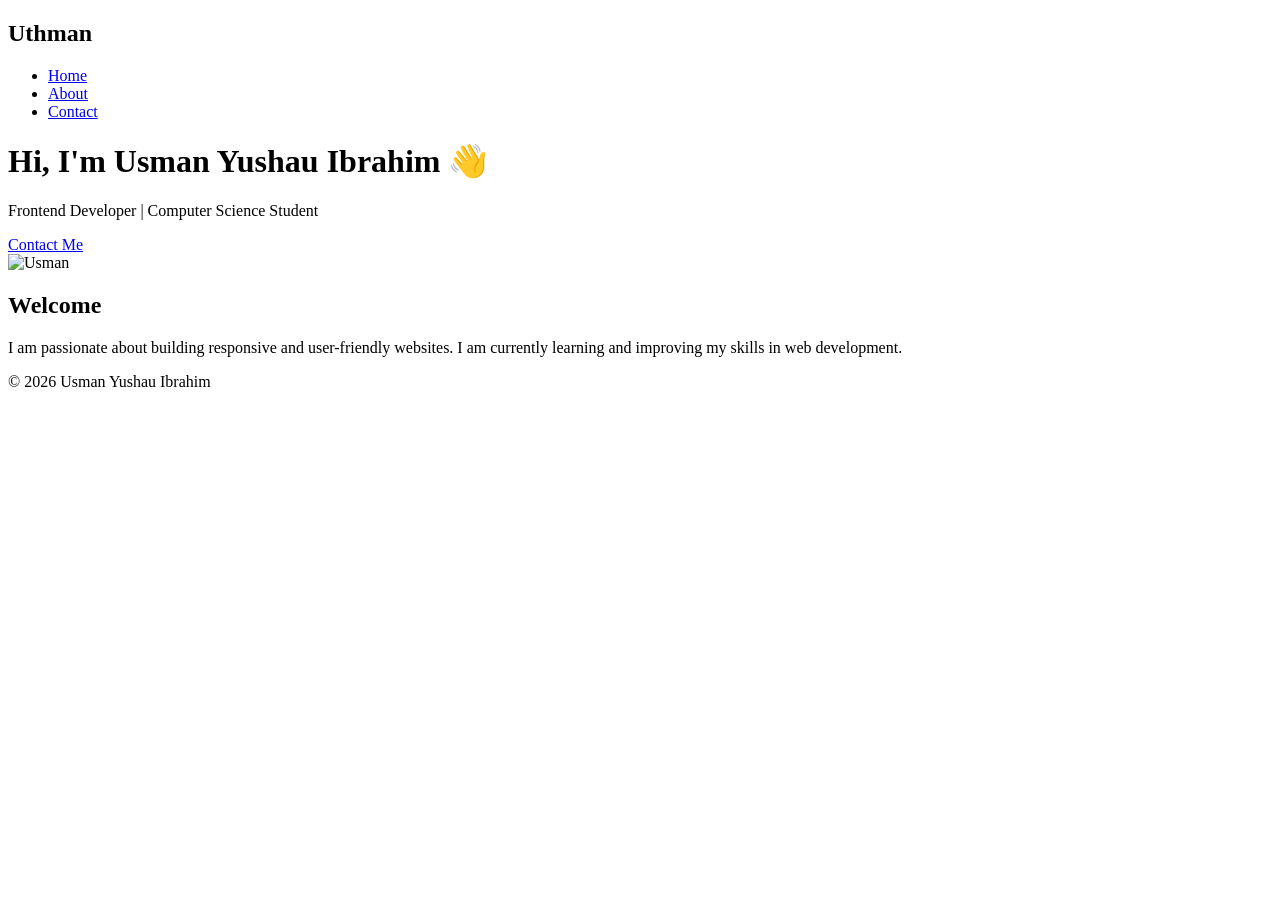
==== Index.html @ c2ac26ad "Create Index.html" ====
<!DOCTYPE html>
<html lang="en">
<head>
    <meta charset="UTF-8">
    <meta name="viewport" content="width=device-width, initial-scale=1.0">
    <title>Usman Yushau Ibrahim</title>
    <link rel="stylesheet" href="style.css">
</head>
<body>

    <!-- NAV -->
    <nav>
        <div class="nav-container">
            <h2 class="logo">Uthman</h2>
            <ul class="nav-links">
                <li><a href="index.html" class="active">Home</a></li>
                <li><a href="about.html">About</a></li>
                <li><a href="contact.html">Contact</a></li>
            </ul>
        </div>
    </nav>

    <!-- HERO -->
    <header class="hero hero-flex">

    <div class="hero-text">
        <h1>Hi, I'm Usman Yushau Ibrahim 👋</h1>
        <p>Frontend Developer | Computer Science Student</p>
        <a href="contact.html" class="btn">Contact Me</a>
    </div>

    <div class="hero-image">
        <img src="Mypic.jpg" alt="Usman">
    </div>

</header>

    <!-- SECTION -->
    <section class="intro">
        <h2>Welcome</h2>
        <p>
            I am passionate about building responsive and user-friendly websites.
            I am currently learning and improving my skills in web development.
        </p>
    </section>

    <!-- FOOTER -->
    <footer>
        <p>&copy; 2026 Usman Yushau Ibrahim</p>
    </footer>

</body>
</html>
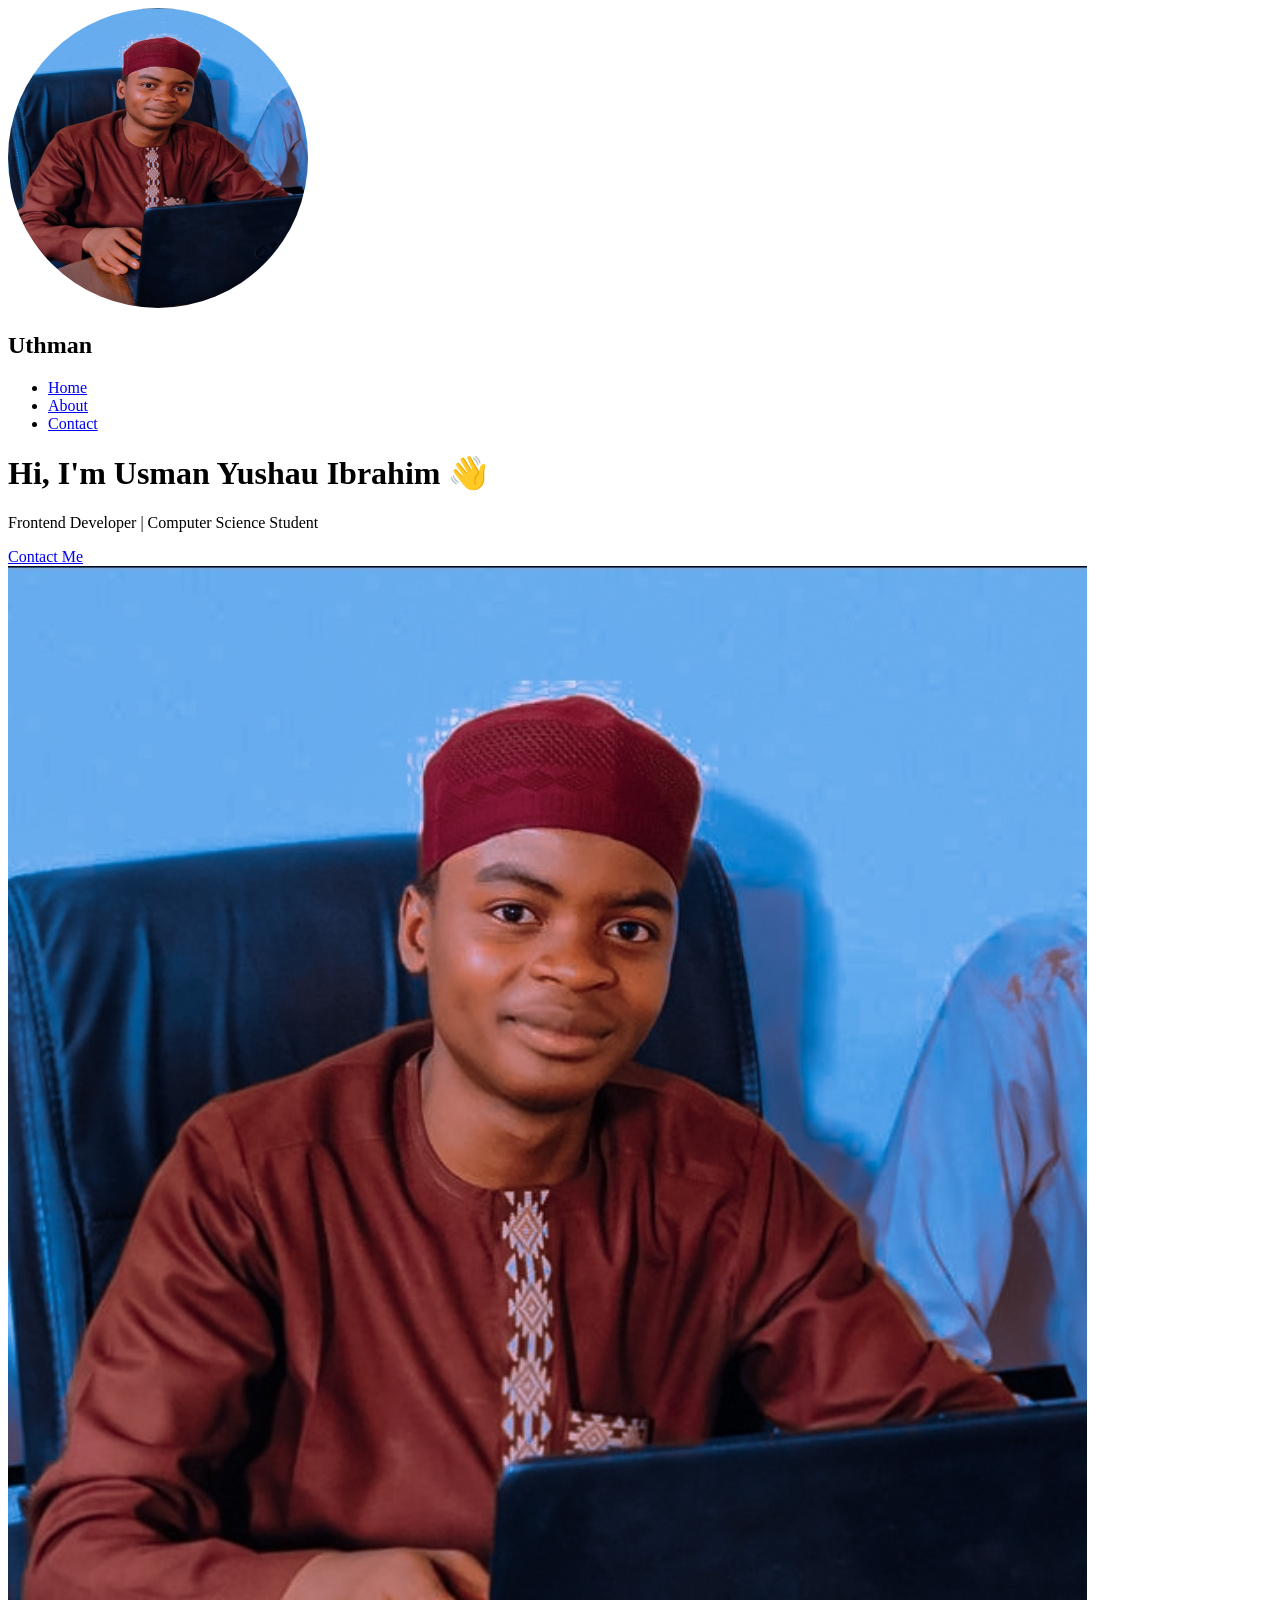
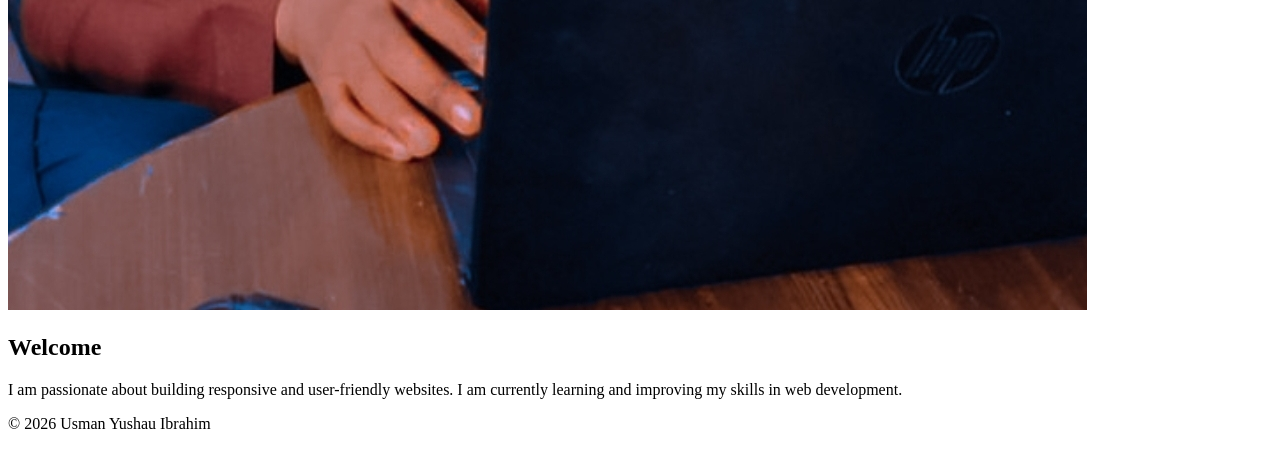
==== commit 4427a565: "Update Index.html" ====
--- a/Index.html
+++ b/Index.html
@@ -6,6 +6,7 @@
     <title>Usman Yushau Ibrahim</title>
     <link rel="stylesheet" href="style.css">
 </head>
+    <img src="Mypic.jpg" alt="My photo" width="300" height="300" style="border-radius: 50%;">
 <body>
 
     <!-- NAV -->
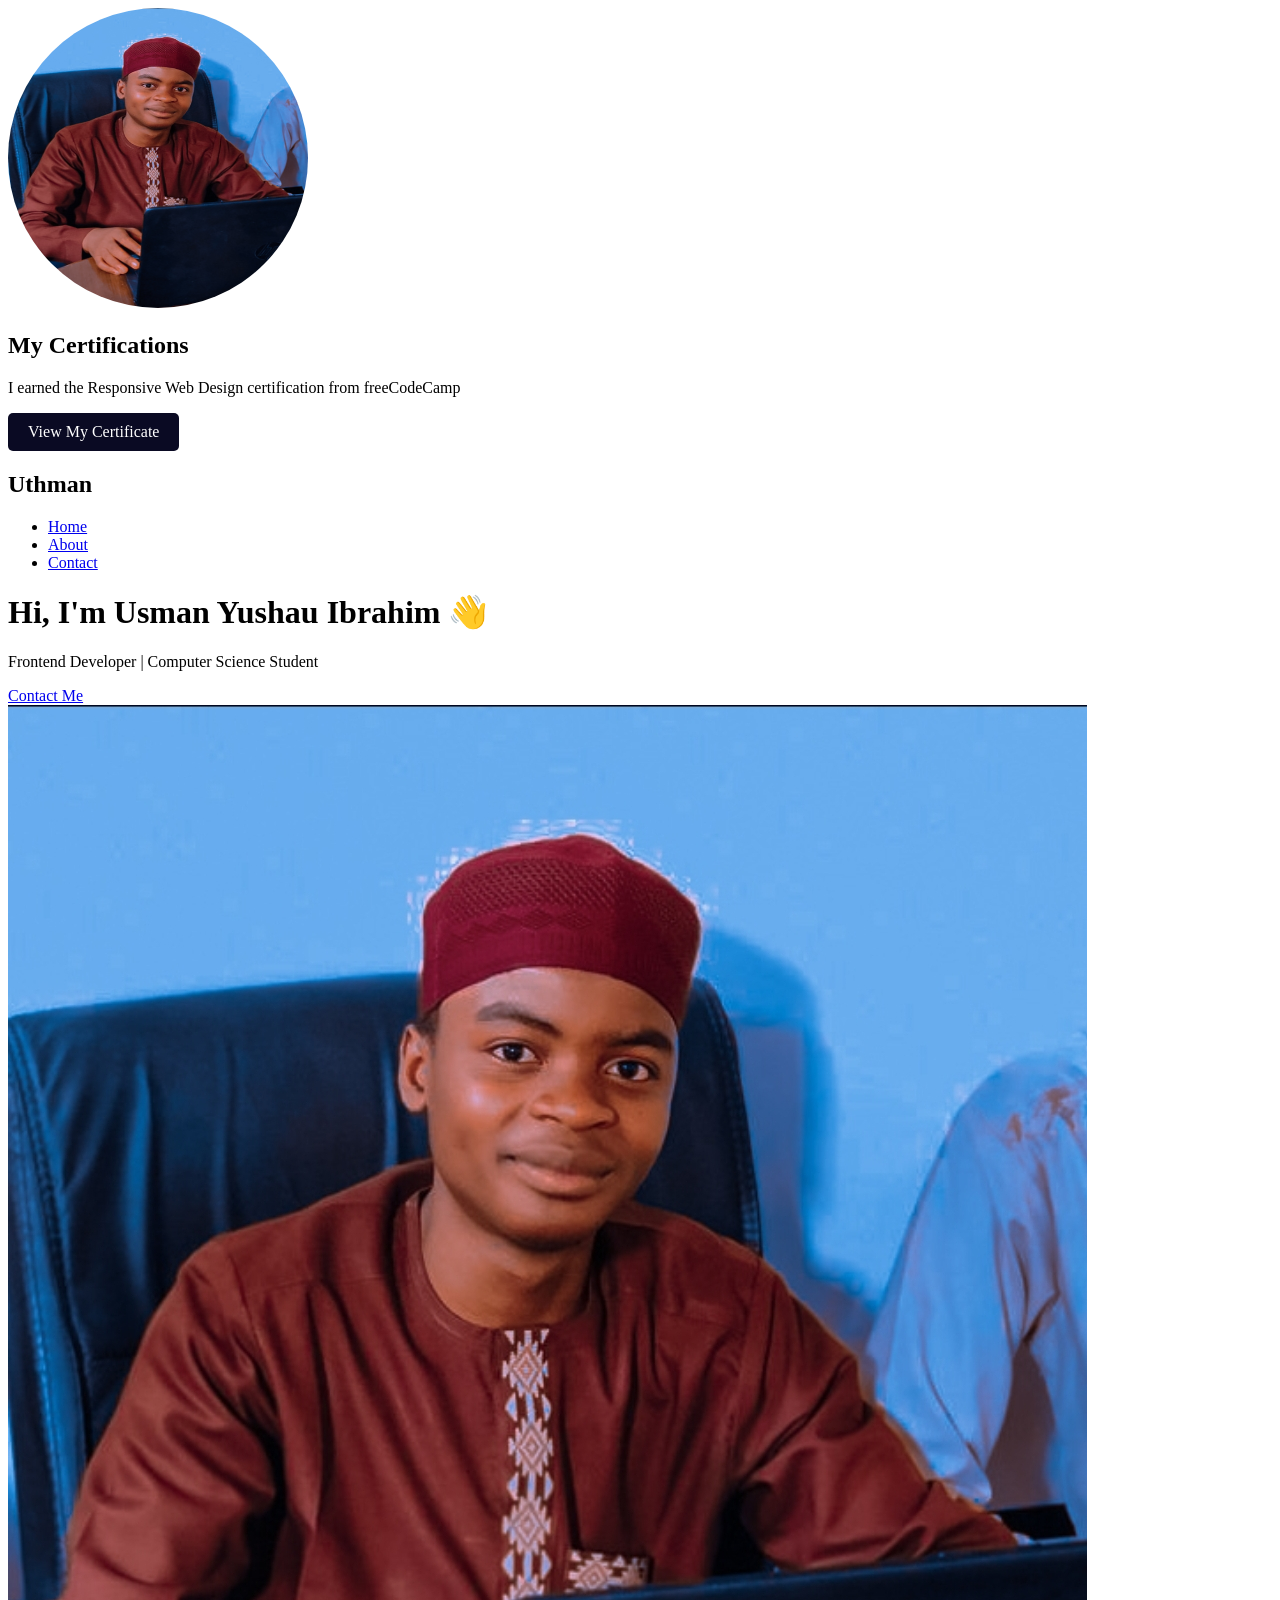
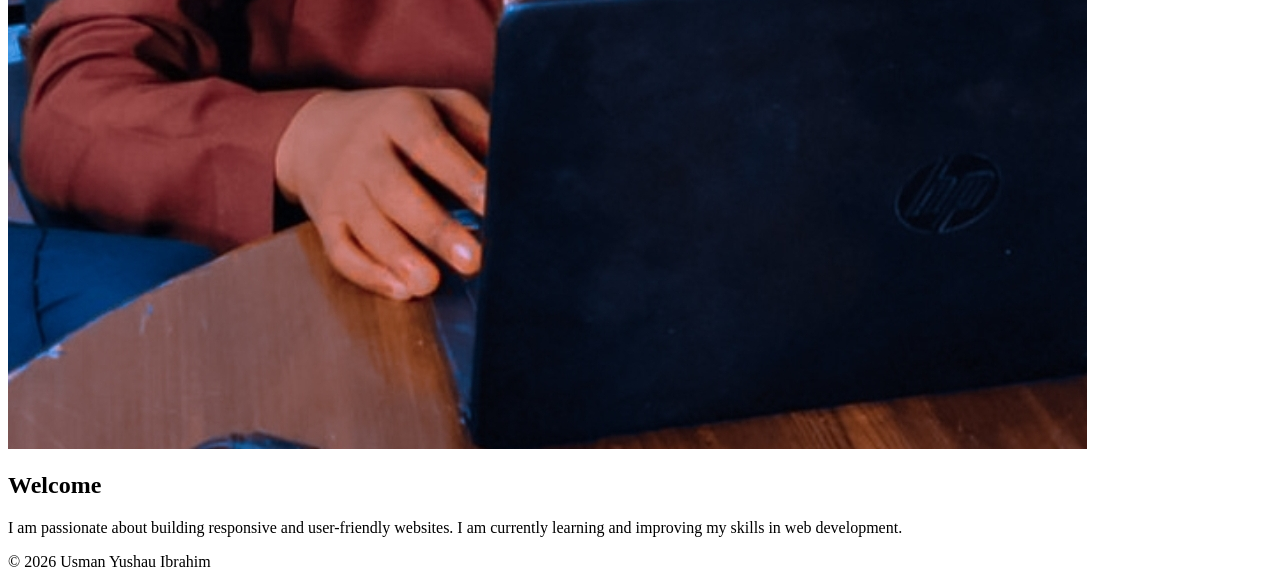
==== commit 7ad912d7: "Update Index.html" ====
--- a/Index.html
+++ b/Index.html
@@ -6,8 +6,15 @@
     <title>Usman Yushau Ibrahim</title>
     <link rel="stylesheet" href="style.css">
 </head>
+    <body>
     <img src="Mypic.jpg" alt="My photo" width="300" height="300" style="border-radius: 50%;">
-<body>
+<h2>My Certifications</h2>
+<p>I earned the Responsive Web Design certification from freeCodeCamp</p>
+<a href="https://freecodecamp.org/certification/usmanyushauibrahim/responsive-web-design" 
+   target="_blank" 
+   style="display:inline-block; padding:10px 20px; background:#0a0a23; color:white; text-decoration:none; border-radius:5px;">
+   View My Certificate
+</a>
 
     <!-- NAV -->
     <nav>
